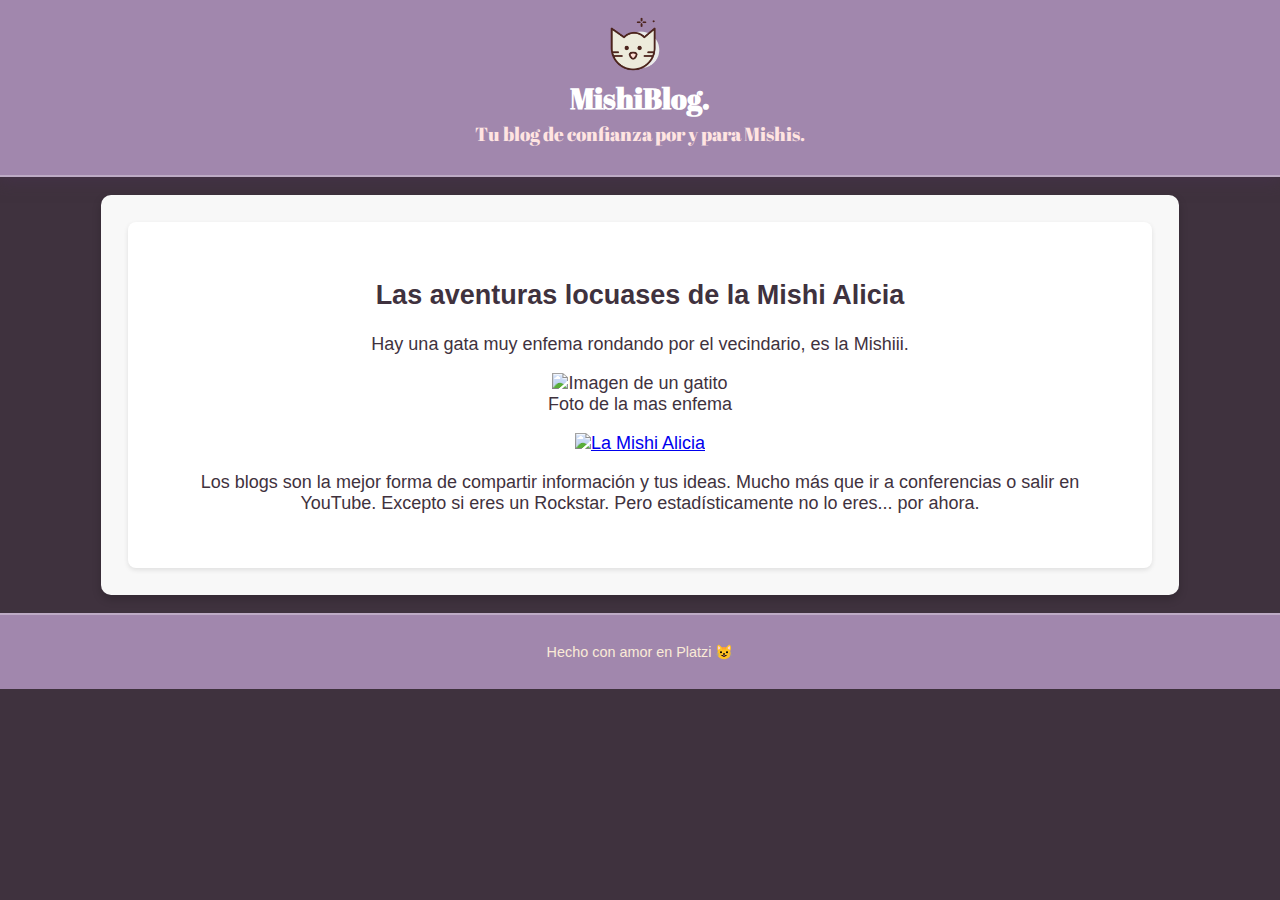
==== index.html @ 9c1c8438 "Se cambio el nombre de blogpost a index para poder subirlo a la web" ====
<!DOCTYPE html>
<html lang="es">
<head>
    <!-- Configuración básica del documento -->
    <meta charset="UTF-8"> <!-- Define la codificación de caracteres como UTF-8 -->
    <meta name="viewport" content="width=device-width, initial-scale=1.0"> <!-- Hace que el diseño sea responsivo -->
    <title>La Mishi más enferma del condado</title> <!-- Título que aparecerá en la pestaña del navegador -->

    <!-- Enlace al archivo CSS externo -->
    <link rel="stylesheet" href="css/estilos.css" />

    <!-- Fuentes externas desde Google Fonts -->
    <link href="https://fonts.googleapis.com/css2?family=Playfair+Display:ital,wght@0,400;0,700;1,400;1,700&display=swap" rel="stylesheet">
    <link rel="preconnect" href="https://fonts.googleapis.com"> <!-- Mejora la velocidad de carga de fuentes -->
    <link rel="preconnect" href="https://fonts.gstatic.com" crossorigin>
    <link href="https://fonts.googleapis.com/css2?family=Abril+Fatface&display=swap" rel="stylesheet">
</head>
<body>
    <!-- Cabecera del sitio -->
    <header id="cabecera">
        <!-- Logotipo del blog -->
        <img id="logo" src="imagenes/logo.png" alt="Logo de MishiBlog">
        
        <!-- Título principal del blog -->
        <h1>MishiBlog.</h1>
        
        <!-- Lema del blog -->
        <p id="tagline">Tu blog de confianza por y para Mishis.</p>
    </header>
    
    <!-- Contenedor principal del contenido -->
    <main id="container">
        <!-- Publicación del blog -->
        <article id="post">
            <!-- Título del artículo -->
            <h2>Las aventuras locuases de la Mishi Alicia</h2>
            
            <!-- Párrafo introductorio -->
            <p>Hay una gata muy enfema rondando por el vecindario, es la Mishiii.</p>
            
            <!-- Imagen del gatito con descripción -->
            <figure>
                <img src="https://i.imgur.com/Ozgwrq2.jpeg" width="40%" alt="Imagen de un gatito">
                <figcaption>Foto de la mas enfema</figcaption> <!-- Leyenda de la imagen -->
            </figure>
            
            <!-- Imagen externa con enlace -->
            <p>
                <a href="https://mishialicia.io" target="_blank" rel="noopener noreferrer">
                    <img src="https://i.imgur.com/8qo9GE3.jpg" width="20%" alt="La Mishi Alicia">
                </a>
            </p>
            
            <!-- Texto final del artículo -->
            <p>
                Los blogs son la mejor forma de compartir información y tus ideas. Mucho más que ir a conferencias o salir en YouTube. Excepto si eres un Rockstar. Pero estadísticamente no lo eres... por ahora.
            </p>
        </article>
    </main>

    <!-- Pie de página -->
    <footer id="footer">
        <p>Hecho con amor en Platzi 😺</p>
    </footer>
</body>
</html>
---- css/estilos.css ----
/* Estilos generales */
body {
    background: #3f323e; /* Fondo oscuro */
    color: #333; /* Texto gris oscuro para buen contraste */
    text-align: center;
    font-family: Arial, Helvetica, sans-serif;
    font-size: 18px; /* Tamaño estándar para lectura */
    margin: 0;
    padding: 0;
}

/* Cabecera */
#cabecera {
    background-color: rgb(161, 135, 173); /* Fondo pastel */
    box-shadow: 0px 4px 15px rgba(73, 49, 82, 0.5); /* Sombra sutil */
    color: white; /* Texto blanco */
    font-weight: bold;
    margin: 0;
    padding: 0.5em 1em; /* Espaciado ajustado */
    text-align: center;
    font-family: "Abril Fatface", serif;
    border-bottom: 2px solid rgba(255, 255, 255, 0.3); /* Línea decorativa */
}

/* Título principal de la cabecera */
#cabecera h1 {
    font-size: 1.8rem; /* Tamaño ajustado del título */
    margin: 0; /* Elimina márgenes predeterminados */
}

/* Lema del blog */
#cabecera #tagline {
    display: block; /* Asegura que esté en una nueva línea */
    font-size: 1.2rem; /* Tamaño más pequeño */
    font-weight: 300; /* Fuente más ligera */
    margin-top: 0.2em; /* Espaciado ajustado */
    color: #FFE4E1; /* Tono pastel */
}

/* Logotipo */
#cabecera #logo {
    width: 70px; /* Tamaño del logotipo */
    vertical-align: middle; /* Alineación con el texto */
    margin-right: 10px; /* Espacio entre logo y título */
}

/* Contenedor principal */
#container {
    width: 80%; /* Ancho dinámico */
    max-width: 1200px; /* Tamaño máximo */
    margin: 1em auto; /* Centrado con márgenes */
    padding: 1.5em;
    background: #f8f8f8; /* Fondo claro */
    border-radius: 10px; /* Bordes redondeados */
    box-shadow: 0 4px 10px rgba(0, 0, 0, 0.2); /* Sombra ligera */
}

/* Título del contenido */
#container h1 {
    font-size: 2rem; /* Tamaño ajustado */
    margin-bottom: 1em;
    color: #3f323e; /* Contraste con fondo claro */
    font-family: 'Playfair Display', serif;
}

/* Publicación */
#post {
    background: white; /* Fondo blanco */
    padding: 2em; /* Espaciado interno */
    text-align: center;
    border-radius: 8px; /* Bordes redondeados */
    box-shadow: 0 2px 5px rgba(0, 0, 0, 0.1); /* Sombra ligera */
    color: #3f323e; /* Contraste con el fondo blanco */
}

/* Pie de página */
#footer {
    background-color: rgb(161, 135, 173); /* Fondo pastel */
    color: antiquewhite; /* Texto claro */
    text-align: center;
    padding: 1em;
    font-size: 0.9rem; /* Tamaño reducido */
    border-top: 2px solid rgba(255, 255, 255, 0.3); /* Línea decorativa */
}
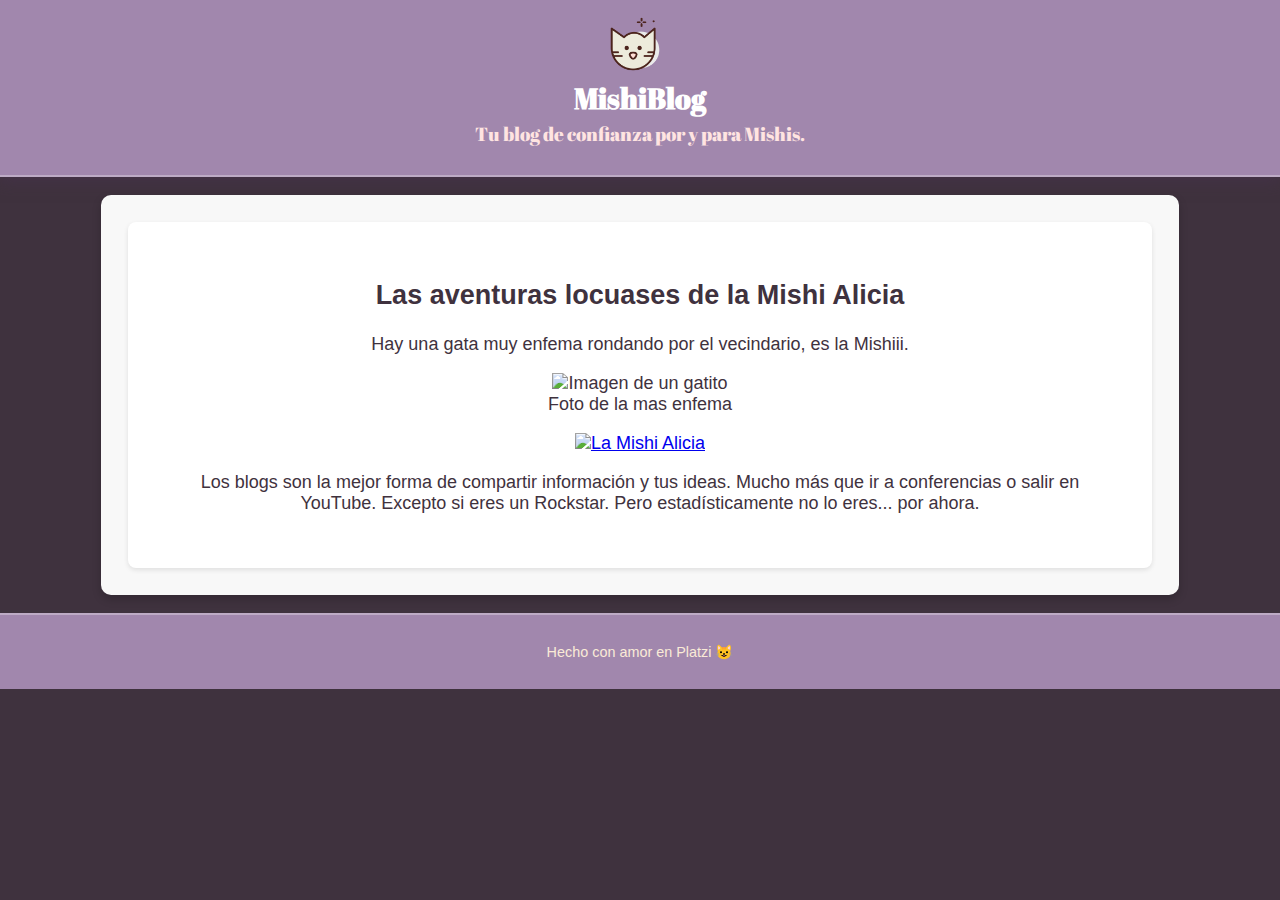
==== commit da40884f: "probando nueva clave ssh de la mac" ====
--- a/index.html
+++ b/index.html
@@ -22,7 +22,7 @@
         <img id="logo" src="imagenes/logo.png" alt="Logo de MishiBlog">
         
         <!-- Título principal del blog -->
-        <h1>MishiBlog.</h1>
+        <h1>MishiBlog</h1>
         
         <!-- Lema del blog -->
         <p id="tagline">Tu blog de confianza por y para Mishis.</p>
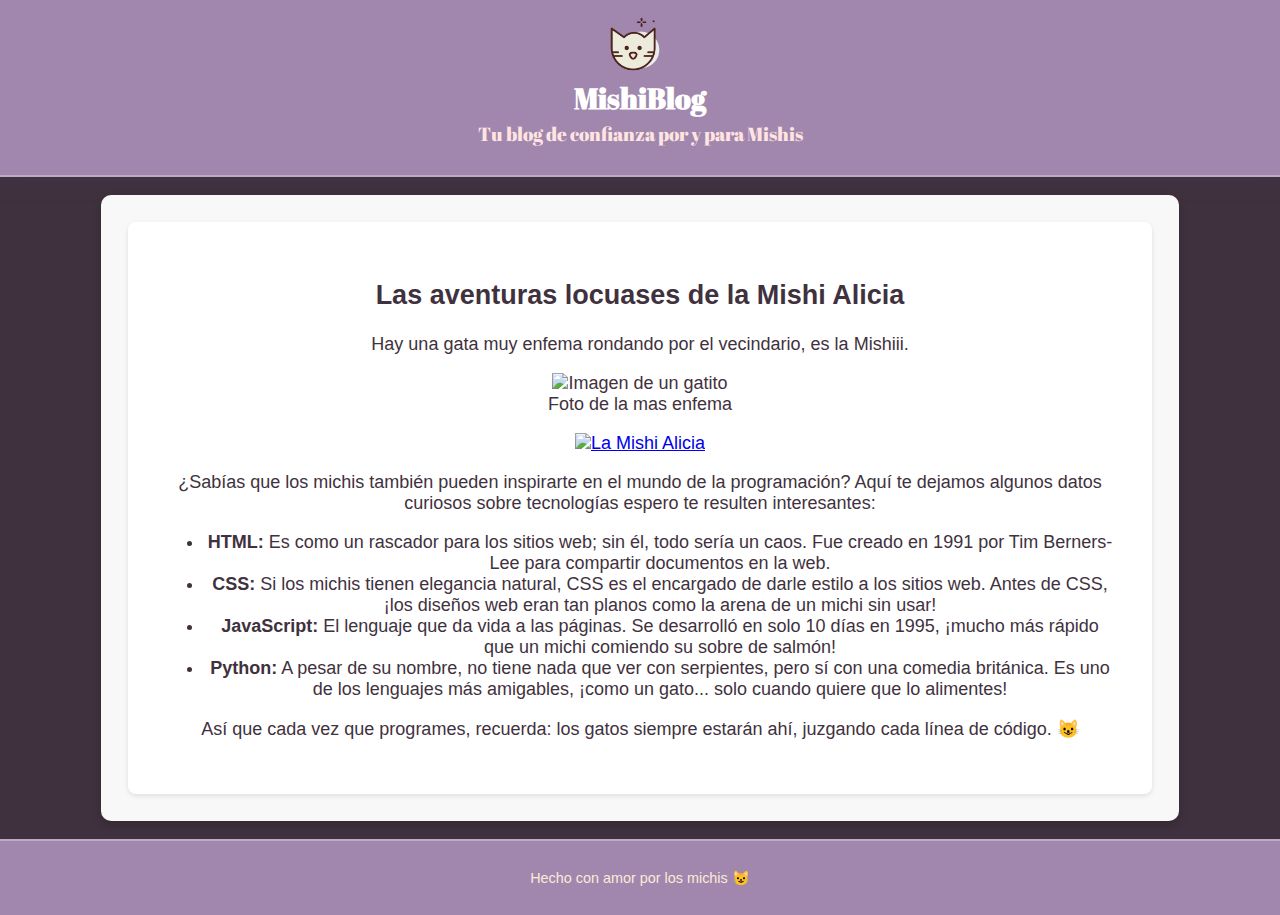
==== commit 10bbec2f: "Agregamos llave ssh a pc old con nuevo protocolo" ====
--- a/index.html
+++ b/index.html
@@ -25,7 +25,7 @@
         <h1>MishiBlog</h1>
         
         <!-- Lema del blog -->
-        <p id="tagline">Tu blog de confianza por y para Mishis.</p>
+        <p id="tagline">Tu blog de confianza por y para Mishis</p>
     </header>
     
     <!-- Contenedor principal del contenido -->
@@ -53,14 +53,25 @@
             
             <!-- Texto final del artículo -->
             <p>
-                Los blogs son la mejor forma de compartir información y tus ideas. Mucho más que ir a conferencias o salir en YouTube. Excepto si eres un Rockstar. Pero estadísticamente no lo eres... por ahora.
-            </p>
+                ¿Sabías que los michis también pueden inspirarte en el mundo de la programación? Aquí te dejamos algunos datos curiosos sobre tecnologías espero te resulten interesantes:
+               
+                <ul>
+                    <li><strong>HTML:</strong> Es como un rascador para los sitios web; sin él, todo sería un caos. Fue creado en 1991 por Tim Berners-Lee para compartir documentos en la web.</li>
+                    <li><strong>CSS:</strong> Si los michis tienen elegancia natural, CSS es el encargado de darle estilo a los sitios web. Antes de CSS, ¡los diseños web eran tan planos como la arena de un michi sin usar!</li>
+                    <li><strong>JavaScript:</strong> El lenguaje que da vida a las páginas. Se desarrolló en solo 10 días en 1995, ¡mucho más rápido que un michi comiendo su sobre de salmón!</li>
+                    <li><strong>Python:</strong> A pesar de su nombre, no tiene nada que ver con serpientes, pero sí con una comedia británica. Es uno de los lenguajes más amigables, ¡como un gato... solo cuando quiere que lo alimentes!</li>
+                </ul>
+                <p>
+                    Así que cada vez que programes, recuerda: los gatos siempre estarán ahí, juzgando cada línea de código. 😺
+                </p>
+                
+            
         </article>
     </main>
 
     <!-- Pie de página -->
     <footer id="footer">
-        <p>Hecho con amor en Platzi 😺</p>
+        <p>Hecho con amor por los michis 😺</p>
     </footer>
 </body>
 </html>
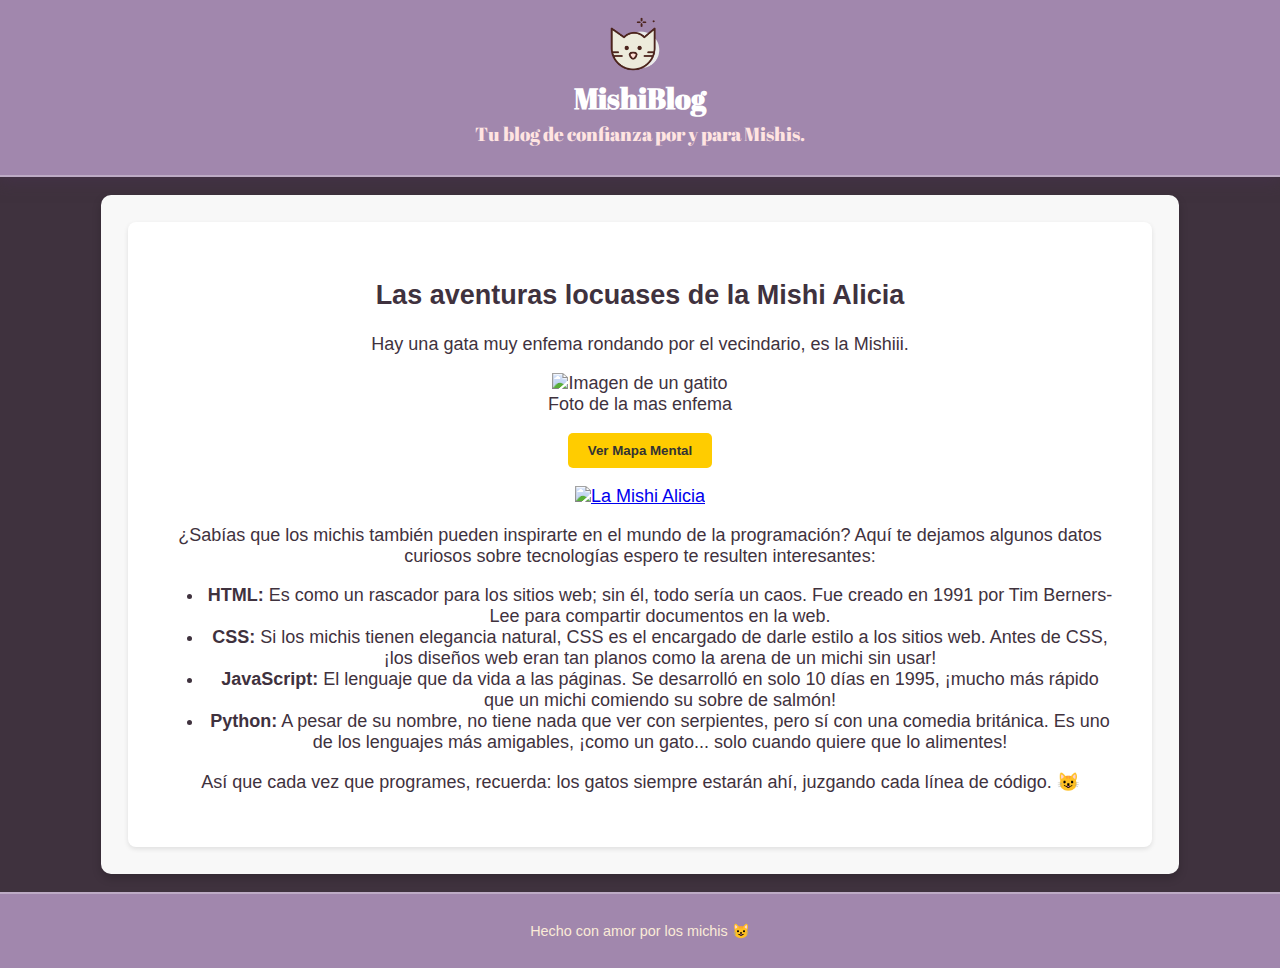
==== commit 6128500b: "Añadimos boton del mapa mental de git and github" ====
--- a/index.html
+++ b/index.html
@@ -25,7 +25,7 @@
         <h1>MishiBlog</h1>
         
         <!-- Lema del blog -->
-        <p id="tagline">Tu blog de confianza por y para Mishis</p>
+        <p id="tagline">Tu blog de confianza por y para Mishis.</p>
     </header>
     
     <!-- Contenedor principal del contenido -->
@@ -43,6 +43,10 @@
                 <img src="https://i.imgur.com/Ozgwrq2.jpeg" width="40%" alt="Imagen de un gatito">
                 <figcaption>Foto de la mas enfema</figcaption> <!-- Leyenda de la imagen -->
             </figure>
+            <button onclick="window.open('mapa-mental.html', '_blank')">
+                Ver Mapa Mental
+              </button>
+              
             
             <!-- Imagen externa con enlace -->
             <p>
--- a/css/estilos.css
+++ b/css/estilos.css
@@ -82,3 +82,33 @@
     font-size: 0.9rem; /* Tamaño reducido */
     border-top: 2px solid rgba(255, 255, 255, 0.3); /* Línea decorativa */
 }
+
+.boton-mapa {
+    display: inline-block;
+    padding: 10px 20px;
+    background-color: #ffcc00;
+    color: #333;
+    text-decoration: none;
+    border-radius: 5px;
+    font-weight: bold;
+    transition: background-color 0.3s;
+  }
+  
+  .boton-mapa:hover {
+    background-color: #ffaa00;
+  }
+  
+  button {
+    padding: 10px 20px;
+    background-color: #ffcc00;
+    color: #333;
+    border: none;
+    border-radius: 5px;
+    font-weight: bold;
+    cursor: pointer;
+  }
+  
+  button:hover {
+    background-color: #ffaa00;
+  }
+  